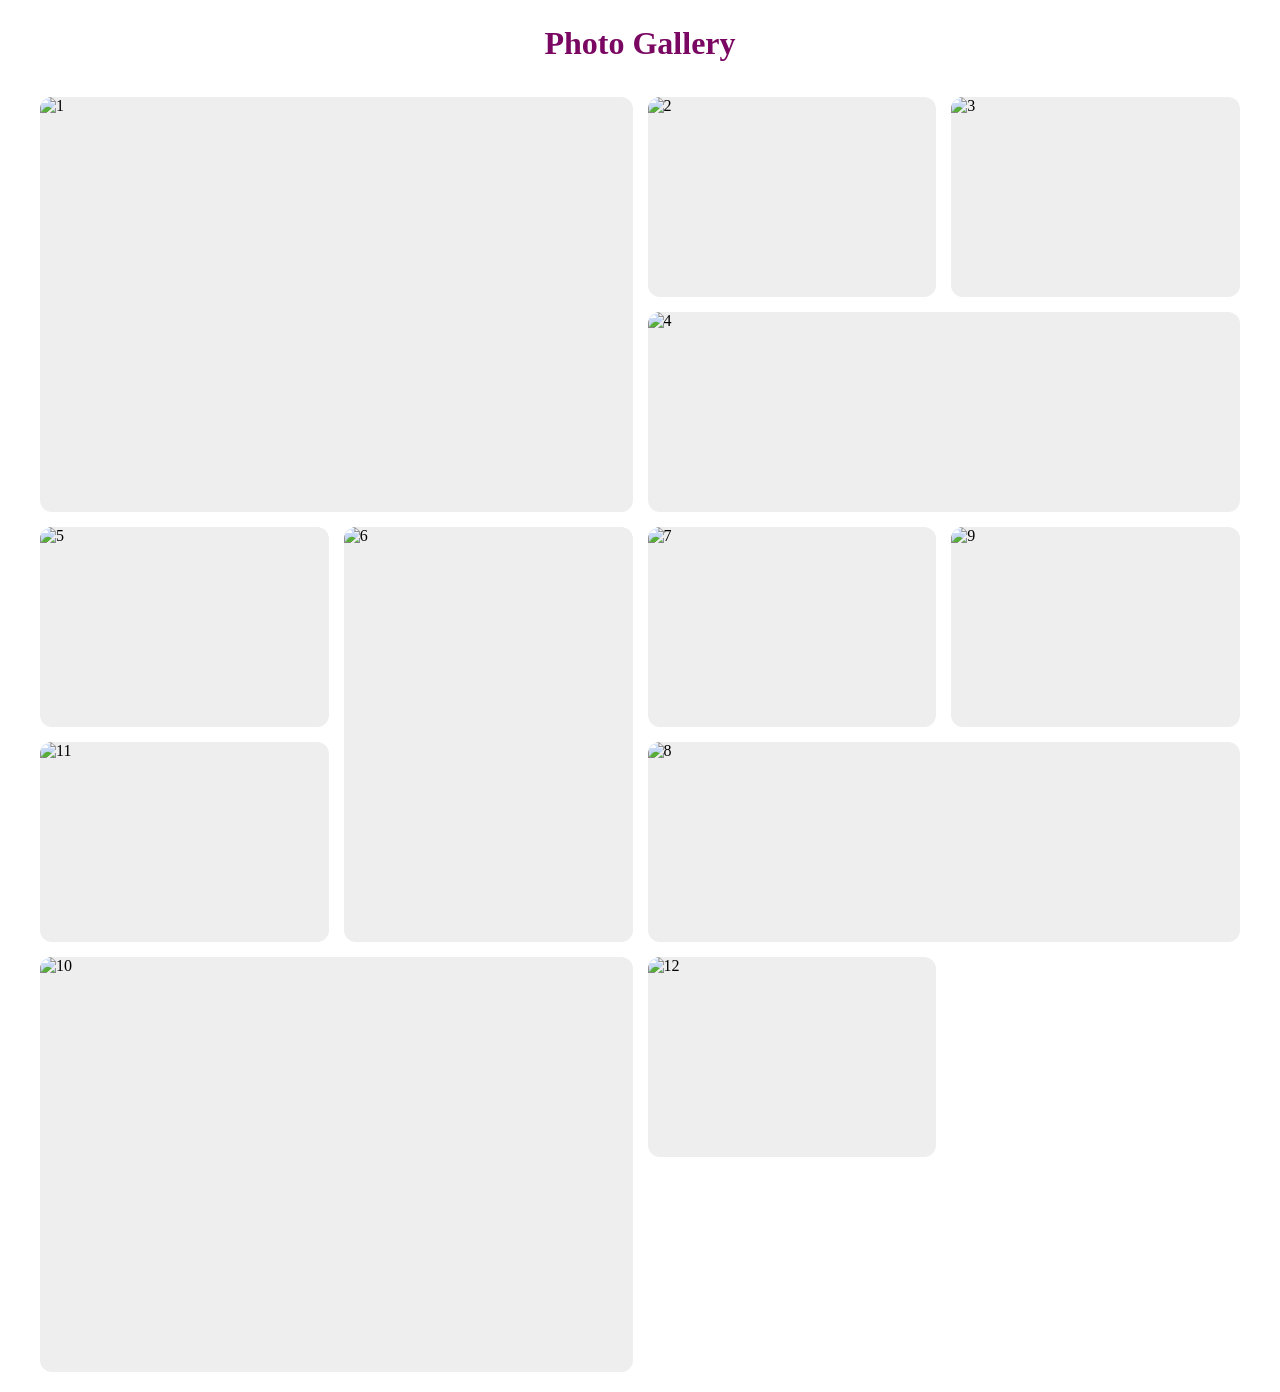
==== Day_5 t2.html @ 3728e467 "Day 5 task 2" ====
<!DOCTYPE html>
<html lang="en">
<head>
    <meta charset="UTF-8">
    <meta name="viewport" content="width=device-width, initial-scale=1.0">
    <title>Photo Gallery</title>
    <link rel="stylesheet" href="Day_5 t2.css">
</head>
<body>
    <h1>Photo Gallery</h1>
   <div class="gallery">
    <!-- Row 1 -->
    <div class="item big"> <!-- Rendu column, Rendu row edukkum -->
        <img src="https://picsum.photos/800/800?random=1" alt="1">
        <div class="overlay">Image 1</div>
    </div>
    <div class="item normal">
        <img src="https://picsum.photos/500/500?random=2" alt="2">
        <div class="overlay">Image 2</div>
    </div>
    <div class="item normal">
        <img src="https://picsum.photos/500/500?random=3" alt="3">
        <div class="overlay">Image 3</div>
    </div>

    <!-- Row 2 -->
    <div class="item wide"> <!-- Rendu column space edukkum -->
        <img src="https://picsum.photos/500/500?random=4" alt="4">
        <div class="overlay">Image 4</div>
    </div>
    <div class="item normal">
        <img src="https://picsum.photos/500/500?random=5" alt="5">
        <div class="overlay">Image 5</div>
    </div>

    <!-- Row 3 -->
    <div class="item tall"> <!-- Rendu row height edukkum -->
        <img src="https://picsum.photos/500/500?random=6" alt="6">
        <div class="overlay">Image 6</div>
    </div>
    <div class="item normal">
        <img src="https://picsum.photos/500/500?random=7" alt="7">
        <div class="overlay">Image 7</div>
    </div>
    <div class="item wide">
        <img src="https://picsum.photos/500/500?random=8" alt="8">
        <div class="overlay">Image 8</div>
    </div>

    <!-- Remaining -->
    <div class="item normal"><img src="https://picsum.photos/500/500?random=9" alt="9"><div class="overlay">Image 9</div></div>
    <div class="item big"><img src="https://picsum.photos/500/500?random=10" alt="10"><div class="overlay">Image 10</div></div>
    <div class="item normal"><img src="https://picsum.photos/500/500?random=11" alt="11"><div class="overlay">Image 11</div></div>
    <div class="item normal"><img src="https://picsum.photos/500/500?random=12" alt="12"><div class="overlay">Image 12</div></div>
</div>
</body>
</html>
---- Day_5 t2.css ----
h1{
    color: rgb(122, 7, 97);
    text-align: center;
    font-size:xx-large;
    padding:15px;
    margin:10px;
}
.gallery {
    display: grid;
    grid-template-columns: repeat(4, 1fr); 
    grid-auto-flow: dense; 
    grid-auto-rows: 200px; 
    gap: 15px;
    max-width: 1200px;
    margin: 20px auto;
}


.item {
    position: relative;
    border-radius: 12px;
    overflow: hidden;
    background-color: #eee;
}



.item.big {
    grid-column: span 2;
    grid-row: span 2;
}


.item.wide {
    grid-column: span 2;
}


.item.tall {
    grid-row: span 2;
}


.item img {
    width: 100%;
    height: 100%;
    object-fit: cover; 
    display: block;
    transition: transform 0.5s ease;
}


.overlay {
    position: absolute;
    top: 0; left: 0;
    width: 100%; height: 100%;
    background: rgba(0, 0, 0, 0.5);
    color: white;
    display: flex;
    justify-content: center;
    align-items: center;
    opacity: 0;
    transition: 0.3s;
    font-weight: bold;
}

.item:hover .overlay {
    opacity: 1;
}

.item:hover img {
    transform: scale(1.05);
}
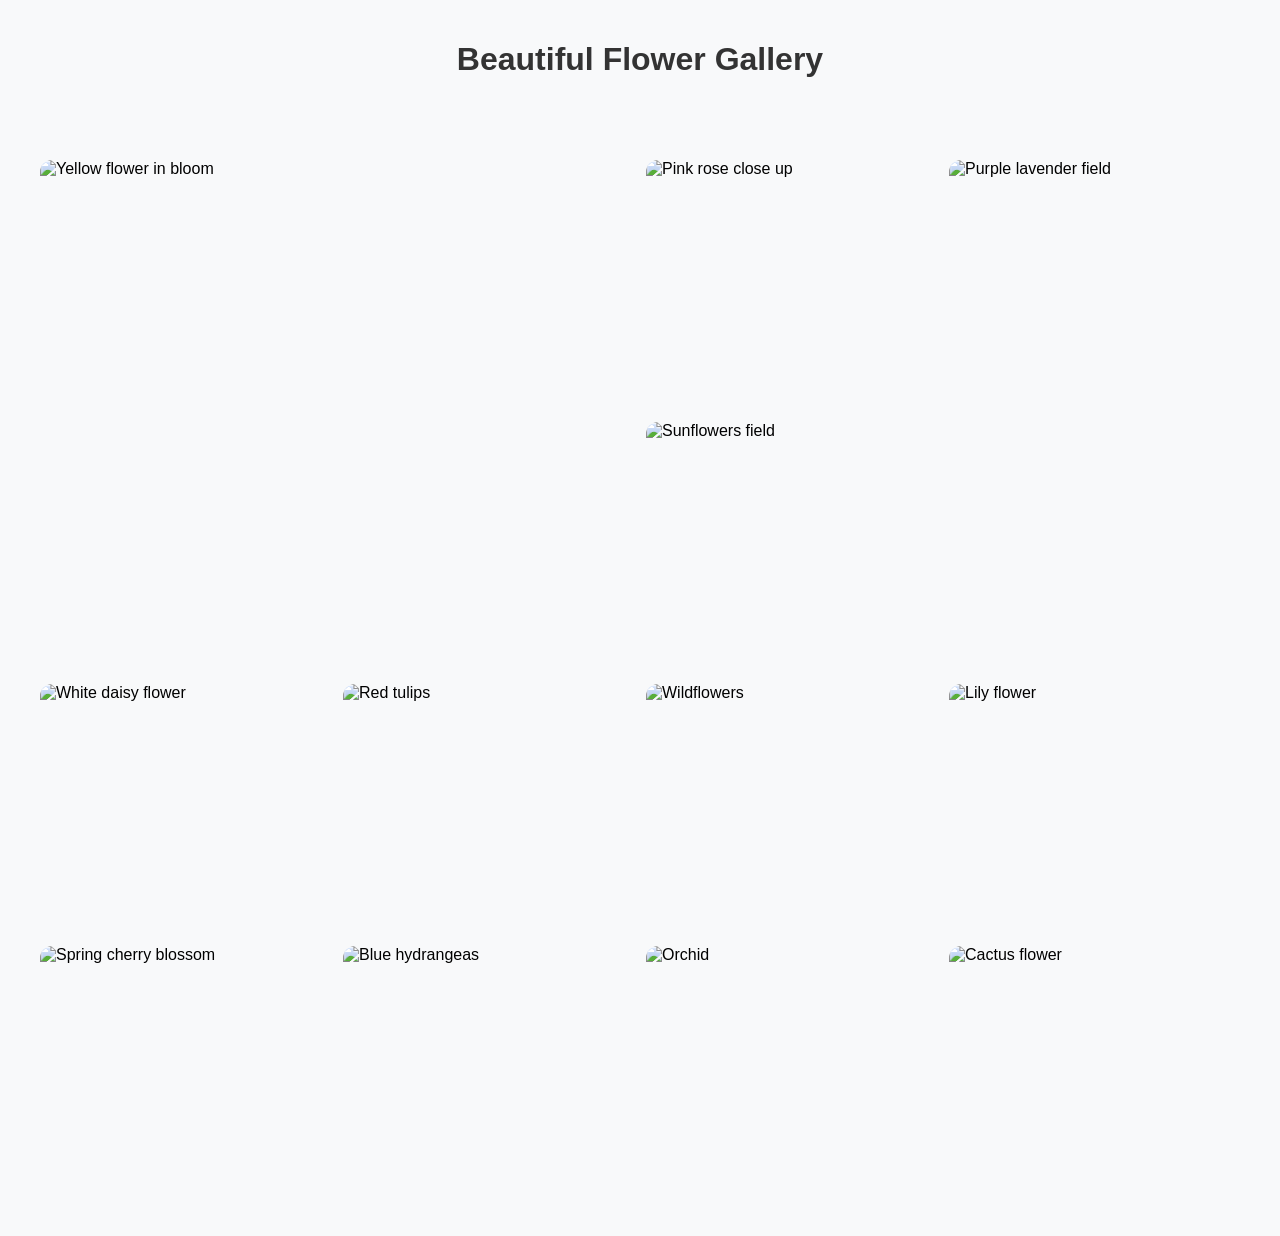
==== commit c2ed0a6e: "Day 5 task 2" ====
--- a/Day_5 t2.html
+++ b/Day_5 t2.html
@@ -1,60 +1,91 @@
 <!DOCTYPE html>
 <html lang="en">
 <head>
-    <meta charset="UTF-8">
-    <meta name="viewport" content="width=device-width, initial-scale=1.0">
-    <title>Photo Gallery</title>
-    <link rel="stylesheet" href="Day_5 t2.css">
+  <meta charset="UTF-8">
+  <meta name="viewport" content="width=device-width, initial-scale=1.0">
+  <title>Flower Photo Gallery</title>
+  <link rel="stylesheet" href="Day_5 t2.css">
 </head>
 <body>
-    <h1>Photo Gallery</h1>
-   <div class="gallery">
-    <!-- Row 1 -->
-    <div class="item big"> <!-- Rendu column, Rendu row edukkum -->
-        <img src="https://picsum.photos/800/800?random=1" alt="1">
-        <div class="overlay">Image 1</div>
+
+  <main>
+    <h1>Beautiful Flower Gallery</h1>
+    
+    <div class="gallery">
+      
+      <figure class="gallery-item item-featured">
+        <img src="https://images.unsplash.com/photo-1490750967868-88aa4486c946?auto=format&fit=crop&w=800&q=80" alt="Yellow flower in bloom">
+        <figcaption>Golden Bloom</figcaption>
+      </figure>
+
+    
+      <figure class="gallery-item">
+        <img src="https://images.pexels.com/photos/2058498/pexels-photo-2058498.jpeg?auto=compress&cs=tinysrgb&w=400" alt="Pink rose close up">
+        <figcaption>Soft Rose</figcaption>>
+        <figcaption>Soft Rose</figcaption>
+      </figure>
+
+      
+      <figure class="gallery-item">
+        <img src="https://images.pexels.com/photos/1166209/pexels-photo-1166209.jpeg?auto=compress&cs=tinysrgb&w=400" alt="Purple lavender field">
+        <figcaption>Lavender Dreams</figcaption>
+      </figure>
+
+      
+      <figure class="gallery-item item-wide">
+        <img src="https://images.unsplash.com/photo-1471922694854-ff1b63b20054?auto=format&fit=crop&w=800&q=80" alt="Sunflowers field">
+        <figcaption>Summer Sunflowers</figcaption>
+      </figure>
+
+      
+      <figure class="gallery-item">
+        <img src="https://images.unsplash.com/photo-1468327768560-75b778cbb551?auto=format&fit=crop&w=400&q=80" alt="White daisy flower">
+        <figcaption>Pure Daisy</figcaption>
+      </figure>
+
+    
+      <figure class="gallery-item">
+        <img src="https://images.unsplash.com/photo-1526344966-89049886b28d?auto=format&fit=crop&w=400&q=80" alt="Red tulips">
+        <figcaption>Red Tulips</figcaption>
+      </figure>
+
+      
+      <figure class="gallery-item">
+        <img src="https://images.unsplash.com/photo-1465146344425-f00d5f5c8f07?auto=format&fit=crop&w=400&q=80" alt="Wildflowers">
+        <figcaption>Wild Beauty</figcaption>
+      </figure>
+
+      
+      <figure class="gallery-item">
+        <img src="https://images.unsplash.com/photo-1518709268805-4e9042af9f23?auto=format&fit=crop&w=400&q=80" alt="Lily flower">
+        <figcaption>Elegant Lily</figcaption>
+      </figure>
+
+      
+      <figure class="gallery-item">
+        <img src="https://images.unsplash.com/photo-1496062031456-07b8f162a322?auto=format&fit=crop&w=400&q=80" alt="Spring cherry blossom">
+        <figcaption>Cherry Blossom</figcaption>
+      </figure>
+
+      
+      <figure class="gallery-item">
+        <img src="https://images.unsplash.com/photo-1507290439931-a861b5a38200?auto=format&fit=crop&w=400&q=80" alt="Blue hydrangeas">
+        <figcaption>Blue Hydrangea</figcaption>
+      </figure>
+
+      
+      <figure class="gallery-item">
+        <img src="https://images.pexels.com/photos/461428/pexels-photo-461428.jpeg?auto=compress&cs=tinysrgb&w=400" alt="Orchid">
+        <figcaption>Exotic Orchid</figcaption>
+      </figure>
+
+    
+      <figure class="gallery-item">
+        <img src="https://images.unsplash.com/photo-1554631221-f9603e6808be?auto=format&fit=crop&w=400&q=80" alt="Cactus flower">
+        <figcaption>Desert Flower</figcaption>
+      </figure>
     </div>
-    <div class="item normal">
-        <img src="https://picsum.photos/500/500?random=2" alt="2">
-        <div class="overlay">Image 2</div>
-    </div>
-    <div class="item normal">
-        <img src="https://picsum.photos/500/500?random=3" alt="3">
-        <div class="overlay">Image 3</div>
-    </div>
+  </main>
 
-    <!-- Row 2 -->
-    <div class="item wide"> <!-- Rendu column space edukkum -->
-        <img src="https://picsum.photos/500/500?random=4" alt="4">
-        <div class="overlay">Image 4</div>
-    </div>
-    <div class="item normal">
-        <img src="https://picsum.photos/500/500?random=5" alt="5">
-        <div class="overlay">Image 5</div>
-    </div>
-
-    <!-- Row 3 -->
-    <div class="item tall"> <!-- Rendu row height edukkum -->
-        <img src="https://picsum.photos/500/500?random=6" alt="6">
-        <div class="overlay">Image 6</div>
-    </div>
-    <div class="item normal">
-        <img src="https://picsum.photos/500/500?random=7" alt="7">
-        <div class="overlay">Image 7</div>
-    </div>
-    <div class="item wide">
-        <img src="https://picsum.photos/500/500?random=8" alt="8">
-        <div class="overlay">Image 8</div>
-    </div>
-
-    <!-- Remaining -->
-    <div class="item normal"><img src="https://picsum.photos/500/500?random=9" alt="9"><div class="overlay">Image 9</div></div>
-    <div class="item big"><img src="https://picsum.photos/500/500?random=10" alt="10"><div class="overlay">Image 10</div></div>
-    <div class="item normal"><img src="https://picsum.photos/500/500?random=11" alt="11"><div class="overlay">Image 11</div></div>
-    <div class="item normal"><img src="https://picsum.photos/500/500?random=12" alt="12"><div class="overlay">Image 12</div></div>
-</div>
 </body>
-</html>
-
-
-
+</html>
--- a/Day_5 t2.css
+++ b/Day_5 t2.css
@@ -1,74 +1,79 @@
 
-h1{
-    color: rgb(122, 7, 97);
-    text-align: center;
-    font-size:xx-large;
-    padding:15px;
-    margin:10px;
+body {
+  font-family: 'Segoe UI', Tahoma, Geneva, Verdana, sans-serif;
+  background-color: #f8f9fa;
+  margin: 0;
 }
-.gallery {
-    display: grid;
-    grid-template-columns: repeat(4, 1fr); 
-    grid-auto-flow: dense; 
-    grid-auto-rows: 200px; 
-    gap: 15px;
-    max-width: 1200px;
-    margin: 20px auto;
+
+h1 {
+  text-align: center;
+  padding: 20px 0;
+  color: #333;
 }
 
 
-.item {
-    position: relative;
-    border-radius: 12px;
-    overflow: hidden;
-    background-color: #eee;
+.gallery {
+  display: grid;
+  grid-template-columns: repeat(4, 1fr); 
+  grid-auto-rows: 250px; 
+  gap: 12px;
+  padding: 40px;
+  max-width: 1200px;
+  margin: 0 auto;
 }
 
 
-
-.item.big {
-    grid-column: span 2;
-    grid-row: span 2;
+.gallery-item {
+  position: relative;
+  overflow: hidden; 
+  border-radius: 12px;
+  cursor: pointer;
+  margin: 0; 
 }
 
 
-.item.wide {
-    grid-column: span 2;
+.gallery-item img {
+  width: 100%;
+  height: 100%;
+  object-fit: cover; 
+  display: block;
+  transition: transform 0.4s ease;
 }
 
 
-.item.tall {
-    grid-row: span 2;
+.gallery-item:hover img {
+  transform: scale(1.1);
 }
 
 
-.item img {
-    width: 100%;
-    height: 100%;
-    object-fit: cover; 
-    display: block;
-    transition: transform 0.5s ease;
+.gallery-item figcaption {
+  position: absolute;
+  bottom: 0;
+  left: 0;
+  right: 0;
+  background: linear-gradient(transparent, rgba(0, 0, 0, 0.8));
+  color: white;
+  padding: 40px 16px 16px;
+  font-weight: bold;
+  font-size: 1rem;
+  transform: translateY(100%);
+  transition: transform 0.3s ease;
 }
 
-
-.overlay {
-    position: absolute;
-    top: 0; left: 0;
-    width: 100%; height: 100%;
-    background: rgba(0, 0, 0, 0.5);
-    color: white;
-    display: flex;
-    justify-content: center;
-    align-items: center;
-    opacity: 0;
-    transition: 0.3s;
-    font-weight: bold;
+.gallery-item:hover figcaption {
+  transform: translateY(0);
+}
+.item-featured {
+  grid-column: span 2;
+  grid-row: span 2;
 }
 
-.item:hover .overlay {
-    opacity: 1;
+.item-wide {
+  grid-column: span 2;
 }
 
-.item:hover img {
-    transform: scale(1.05);
+@media (max-width: 768px) {
+  .gallery {
+    grid-template-columns: repeat(2, 1fr);
+  }
 }
